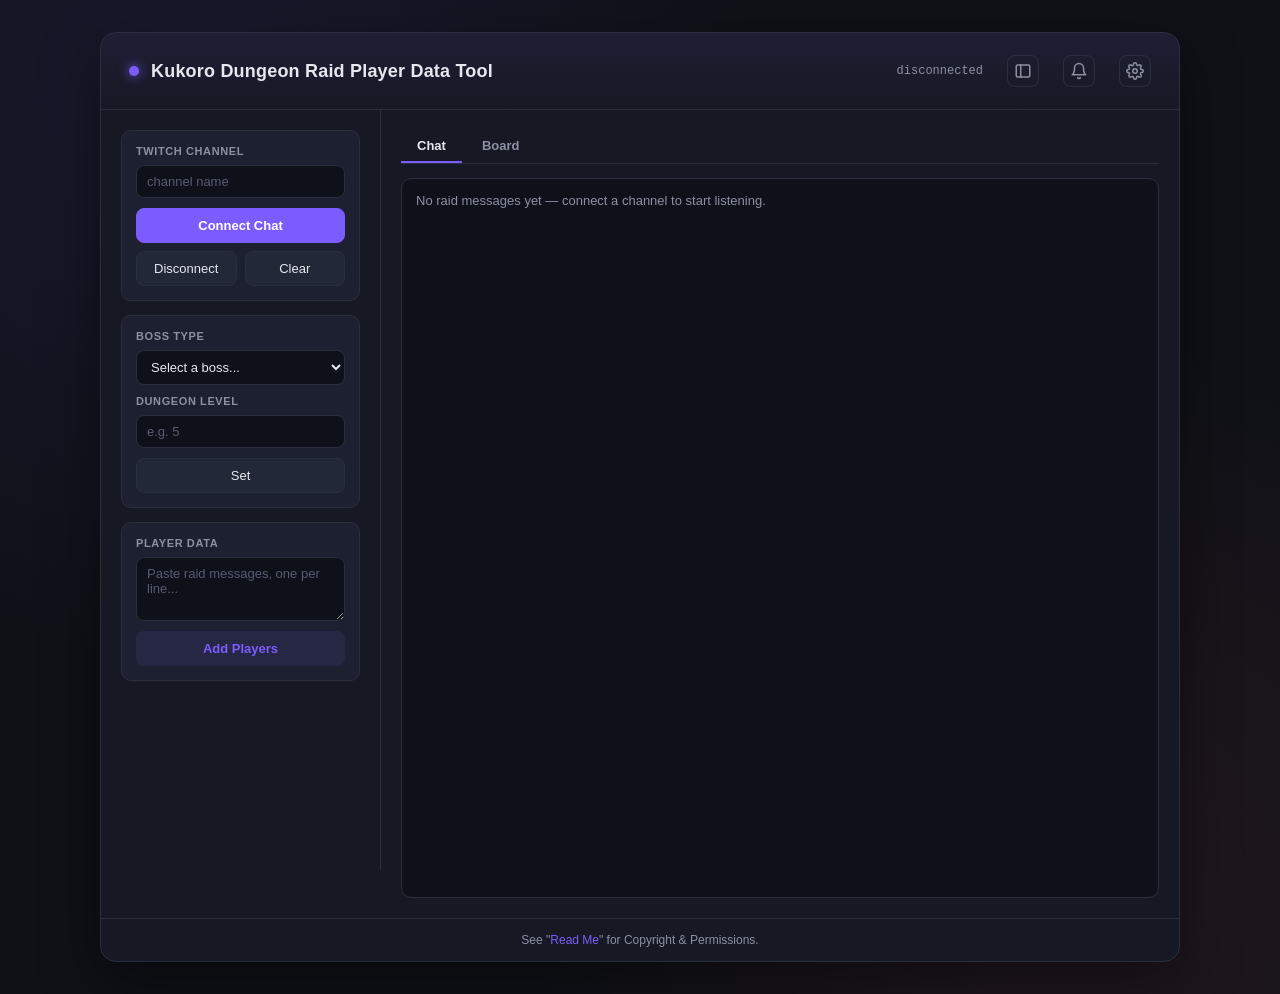
==== kukoro-tool/index.html @ 35f88f43 "Added landing page, and rerouted the tool" ====
<!DOCTYPE html>
<html lang="en">
<head>
<meta charset="UTF-8">
<title>Kukoro Dungeon Raid Player Data Tool</title>

<link rel="stylesheet" href="style.css">
</head>

<body>

<div class="app">

  <div class="title-bar">
    <div class="mark"></div>
    <h1 data-i18n="app_title">Kukoro Dungeon Raid Player Data Tool</h1>
    <div class="sub" id="statusText">disconnected</div>
    <button class="icon-btn" onclick="toggleSidebar()" title="Toggle sidebar" aria-label="Toggle sidebar" data-i18n-title="toggle_sidebar_title" data-i18n-aria="toggle_sidebar_title">
      <svg viewBox="0 0 24 24" width="18" height="18" fill="none" stroke="currentColor" stroke-width="2" stroke-linecap="round" stroke-linejoin="round">
        <rect x="3" y="4" width="18" height="16" rx="2"></rect>
        <line x1="9" y1="4" x2="9" y2="20"></line>
      </svg>
    </button>
    <div class="bell-wrap">
      <button class="icon-btn" id="translationBellBtn" onclick="toggleNotifPanel()" title="Notifications" aria-label="Notifications" data-i18n-title="notifications_title" data-i18n-aria="notifications_title">
        <span class="notif-badge" id="bellNotifBadge"></span>
        <svg viewBox="0 0 24 24" width="18" height="18" fill="none" stroke="currentColor" stroke-width="2" stroke-linecap="round" stroke-linejoin="round">
          <path d="M18 8a6 6 0 0 0-12 0c0 7-3 9-3 9h18s-3-2-3-9"></path>
          <path d="M13.73 21a2 2 0 0 1-3.46 0"></path>
        </svg>
      </button>

      <div class="notif-panel" id="notifPanel">
        <div class="notif-panel-header">
          <span data-i18n="notifications_panel_title">Notifications</span>
          <button class="notif-clear-btn" id="notifClearBtn" onclick="clearAllNotifications()" data-i18n="notifications_clear_btn">Clear all</button>
        </div>
        <div class="notif-list" id="notifList"></div>
      </div>
    </div>
    <button class="icon-btn" onclick="openSettings()" title="Settings" aria-label="Settings" data-i18n-title="settings_title" data-i18n-aria="settings_title">
      <svg viewBox="0 0 24 24" width="18" height="18" fill="none" stroke="currentColor" stroke-width="2" stroke-linecap="round" stroke-linejoin="round">
        <circle cx="12" cy="12" r="3"></circle>
        <path d="M19.4 15a1.65 1.65 0 0 0 .33 1.82l.06.06a2 2 0 1 1-2.83 2.83l-.06-.06a1.65 1.65 0 0 0-1.82-.33 1.65 1.65 0 0 0-1 1.51V21a2 2 0 0 1-4 0v-.09A1.65 1.65 0 0 0 9 19.4a1.65 1.65 0 0 0-1.82.33l-.06.06a2 2 0 1 1-2.83-2.83l.06-.06a1.65 1.65 0 0 0 .33-1.82 1.65 1.65 0 0 0-1.51-1H3a2 2 0 0 1 0-4h.09A1.65 1.65 0 0 0 4.6 9a1.65 1.65 0 0 0-.33-1.82l-.06-.06a2 2 0 1 1 2.83-2.83l.06.06a1.65 1.65 0 0 0 1.82.33H9a1.65 1.65 0 0 0 1-1.51V3a2 2 0 0 1 4 0v.09a1.65 1.65 0 0 0 1 1.51 1.65 1.65 0 0 0 1.82-.33l.06-.06a2 2 0 1 1 2.83 2.83l-.06.06a1.65 1.65 0 0 0-.33 1.82V9a1.65 1.65 0 0 0 1.51 1H21a2 2 0 0 1 0 4h-.09a1.65 1.65 0 0 0-1.51 1z"></path>
      </svg>
    </button>
  </div>

  <div class="main-area">

    <!-- SIDEBAR -->
    <div class="sidebar">

      <div class="section">
        <div class="field-label" data-i18n="twitch_channel_label">Twitch Channel</div>
        <input id="channelInput" type="text" placeholder="channel name" data-i18n-placeholder="channel_placeholder">
        <button class="primary" onclick="connect()" data-i18n="connect_chat_btn">Connect Chat</button>
        <div class="button-row">
          <button class="danger" onclick="disconnect()" data-i18n="disconnect_btn">Disconnect</button>
          <button class="danger" onclick="resetTool()" data-i18n="clear_btn">Clear</button>
        </div>
      </div>

      <div class="section">
        <div class="field-label" data-i18n="boss_type_label">Boss Type</div>
        <select id="bossTypeSelect" onchange="onBossTypeSelectChange()">
          <option value="" data-i18n="select_boss_option">Select a boss...</option>
          <option value="Bat">Bat</option>
          <option value="Cyclops">Cyclops</option>
          <option value="Dragon">Dragon</option>
          <option value="Gargoyle">Gargoyle</option>
          <option value="Goblin">Goblin</option>
          <option value="Gorgon">Gorgon</option>
          <option value="Imp">Imp</option>
          <option value="Lizard">Lizard</option>
          <option value="Minotaur">Minotaur</option>
          <option value="Orc">Orc</option>
          <option value="Shadow">Shadow</option>
          <option value="Skeleton">Skeleton</option>
          <option value="Slime">Slime</option>
          <option value="Spider">Spider</option>
          <option value="Troll">Troll</option>
          <option value="WereWolf">WereWolf</option>
          <option value="Wolf">Wolf</option>
          <option value="Zombie">Zombie</option>
          <option value="__custom__" data-i18n="boss_custom_option">Other (type your own)...</option>
        </select>
        <input id="bossTypeCustomInput" type="text" placeholder="Enter custom boss type" style="display:none;" data-i18n-placeholder="boss_custom_placeholder">

        <div class="field-label" style="margin-top:10px;" data-i18n="dungeon_level_label">Dungeon Level</div>
        <input id="dungeonLevelInput" type="number" min="1" step="1" placeholder="e.g. 5" data-i18n-placeholder="dungeon_level_placeholder">

        <button onclick="setBossType()" data-i18n="set_btn">Set</button>
      </div>

      <div class="section">
        <div class="field-label" data-i18n="player_data_label">Player Data</div>
        <textarea id="playerDataInput" placeholder="Paste raid messages, one per line..." data-i18n-placeholder="player_data_placeholder"></textarea>
        <button class="ghost" style="background:rgba(124,92,255,0.1)" onclick="addPlayersFromTextarea()" data-i18n="add_players_btn">Add Players</button>

      </div>

    </div>

    <!-- MAIN CONTENT -->
    <div class="content">
      <div class="tabs">
        <button class="tab-btn active" id="tabBtnChat" onclick="switchTab('chat')" data-i18n="tab_chat">Chat</button>
        <button class="tab-btn" id="tabBtnBoard" onclick="switchTab('board')" data-i18n="tab_board">Board</button>
      </div>

      <div id="chatPanel" class="panel active">
        <div id="chat" class="chat"></div>
      </div>

      <div id="boardPanel" class="panel">
        <div id="bossTypeDisplay" class="boss-type-display" style="display:none;">
          <span id="bossTypeGroup" style="display:inline-flex; align-items:center; gap:8px;">
            <span class="field-label" style="margin:0;" data-i18n="boss_label">Boss</span>
            <span id="bossTypeValue"></span>
          </span>
          <span id="dungeonLevelDisplay" style="display:none; align-items:center; gap:8px;">
            <span class="field-label" style="margin:0 0 0 10px;" data-i18n="dungeon_level_label">Dungeon Level</span>
            <span id="dungeonLevelValue"></span>
          </span>
        </div>
        <div class="board-header">
          <div class="sort-header" id="sortHeader-name" onclick="toggleSort('name')"><span data-i18n="header_players">Players</span> <span id="playerCount"></span><span class="sort-arrow"></span></div>
          <div class="sort-header" id="sortHeader-level" onclick="toggleSort('level')"><span data-i18n="header_level">Level</span><span class="sort-arrow"></span></div>
          <div data-i18n="header_stats">Stats</div>
          <div class="sort-header" id="sortHeader-role" onclick="toggleSort('role')"><span data-i18n="header_role">Role</span><span class="sort-arrow"></span></div>
          <div class="sort-header" id="sortHeader-focus" onclick="toggleSort('focus')"><span data-i18n="header_focus">Focus</span><span class="sort-arrow"></span></div>
          <div data-i18n="header_skills">Skills</div>
        </div>
        <div id="board" class="board"></div>
      </div>
    </div>

  </div>

  <div class="footer" data-i18n-html="footer_html">
    See "<a href="#" onclick="readMe(); return false;">Read Me</a>" for Copyright &amp; Permissions.
  </div>

</div>

<!-- SETTINGS MODAL -->
<div class="modal-overlay" id="settingsOverlay" onclick="if(event.target===this) closeSettings()">
  <div class="modal">
    <div class="modal-header">
      <h2 data-i18n="settings_title">Settings</h2>
      <button class="icon-btn" onclick="closeSettings()" aria-label="Close settings" data-i18n-aria="close_settings_aria">
        <svg viewBox="0 0 24 24" width="16" height="16" fill="none" stroke="currentColor" stroke-width="2" stroke-linecap="round" stroke-linejoin="round">
          <line x1="18" y1="6" x2="6" y2="18"></line>
          <line x1="6" y1="6" x2="18" y2="18"></line>
        </svg>
      </button>
    </div>

    <div class="section">
      <div class="field-label" data-i18n="theme_label">Theme</div>
      <button id="themeToggleBtn" onclick="toggleDarkMode()">Toggle Theme</button>
    </div>

    <div class="section">
      <div class="field-label" data-i18n="board_text_log_label">Board Text (for translation)</div>
      <button id="exportBoardTextBtn" onclick="exportBoardTextLog()">
        <span data-i18n="export_board_text_btn">Export Board Text</span><span class="export-badge" id="exportBadge" style="display:none;"></span>
      </button>
    </div>

    <div class="section">
      <div class="field-label" data-i18n="language_label">Language</div>
      <select id="languageSelect" onchange="changeLanguage(this.value)">
        <option value="en">English</option>
        <option value="es">Español</option>
        <option value="fr">Français</option>
        <option value="de">Deutsch</option>
        <option value="ja">日本語</option>
      </select>
    </div>
  </div>
</div>

<!-- READ ME MODAL -->
<div class="modal-overlay" id="readmeOverlay" onclick="if(event.target===this) closeReadme()">
  <div class="modal">
    <div class="modal-header">
      <h2 data-i18n="readme_title">Read Me</h2>
      <button class="icon-btn" onclick="closeReadme()" aria-label="Close Read Me" data-i18n-aria="close_readme_aria">
        <svg viewBox="0 0 24 24" width="16" height="16" fill="none" stroke="currentColor" stroke-width="2" stroke-linecap="round" stroke-linejoin="round">
          <line x1="18" y1="6" x2="6" y2="18"></line>
          <line x1="6" y1="6" x2="18" y2="18"></line>
        </svg>
      </button>
    </div>

    <div class="section readme-body">
      <h3>Copyright &amp; Permissions</h3>
      <p>Copyright &copy; 2026 the Kukoro Dungeon Raid Player Data Tool contributors.</p>
      <p>Permission is hereby granted, free of charge, to any person obtaining a copy of this software and associated documentation files (the "Software"), to deal in the Software without restriction, including without limitation the rights to use, copy, modify, merge, publish, distribute, sublicense, and/or sell copies of the Software, and to permit persons to whom the Software is furnished to do so, subject to the following conditions:</p>
      <p>The above copyright notice and this permission notice shall be included in all copies or substantial portions of the Software.</p>
      <p>THE SOFTWARE IS PROVIDED "AS IS", WITHOUT WARRANTY OF ANY KIND, EXPRESS OR IMPLIED, INCLUDING BUT NOT LIMITED TO THE WARRANTIES OF MERCHANTABILITY, FITNESS FOR A PARTICULAR PURPOSE AND NONINFRINGEMENT. IN NO EVENT SHALL THE AUTHORS OR COPYRIGHT HOLDERS BE LIABLE FOR ANY CLAIM, DAMAGES OR OTHER LIABILITY, WHETHER IN AN ACTION OF CONTRACT, TORT OR OTHERWISE, ARISING FROM, OUT OF OR IN CONNECTION WITH THE SOFTWARE OR THE USE OR OTHER DEALINGS IN THE SOFTWARE.</p>

      <h3>Not affiliated</h3>
      <p>This is an unofficial, fan-made companion tool for organizing "Kukoro Dungeon Raid" community events on Twitch. It is not affiliated with, endorsed by, or sponsored by the creators of Kukoro Dungeon Raid, Twitch Interactive, Inc., or any related parties. All game names, trademarks, and in-game terminology referenced (boss names, skill text, etc.) belong to their respective owners and are used here only for identification and interoperability purposes.</p>

      <h3>Third-party data</h3>
      <p>Player-submitted chat messages parsed by this tool remain the property of the players who wrote them. This tool does not claim ownership over any in-game text, player names, or chat content it displays or processes.</p>

      <p class="readme-footnote">For setup instructions, feature details, and information on customizing keyword matching or translations, see <code>README.md</code> in the project folder.</p>
    </div>
  </div>
</div>

<script src="patterns.js"></script>
<script src="board_translations.js"></script>
<script src="script.js"></script>

</body>
</html>
---- kukoro-tool/style.css ----
:root {
    --bg: #0f1117;
    --panel: #161923;
    --panel-2: #1c2030;
    --border: #2a2f3f;
    --text: #e6e8f0;
    --text-dim: #8b90a3;
    --accent: #7c5cff;
    --accent-2: #ff6b6b;
    --success: #35d68f;
    --input-bg: #0e1119;
    --placeholder: #565c72;
    --button-bg: #232838;
    --button-bg-hover: #2a3044;
    --button-border-hover: #3a4159;
    --shadow: rgba(0,0,0,0.45);
    --shadow-modal: rgba(0,0,0,0.5);
    --overlay: rgba(0,0,0,0.6);
    --surface-hover: rgba(255,255,255,0.03);
    --row-hover: rgba(255,255,255,0.06);
    --bg-glow-1: rgba(124,92,255,0.10);
    --bg-glow-2: rgba(255,107,107,0.08);
    --title-glow: rgba(124,92,255,0.08);
    --warn: #e0c341;
  }

  /* Light theme overrides. Toggled via the Settings > Theme button, which
     sets data-theme="light" on <html> and persists the choice to
     localStorage so it's restored on the next visit. Built as its own
     palette rather than an inverted dark theme: a soft lavender-tinted
     canvas, a bright white app shell that lifts off it with a colored
     shadow, and cards/inputs a shade apart from each other for depth. */
  :root[data-theme="light"] {
    --bg: #e9ebf5;
    --panel: #ffffff;
    --panel-2: #f2f3fa;
    --border: #dee1ee;
    --text: #1f2130;
    --text-dim: #6b7086;
    --accent: #6d42f5;
    --accent-2: #e2505b;
    --success: #16966d;
    --input-bg: #fbfbfe;
    --placeholder: #9aa0b8;
    --button-bg: #f0f1f8;
    --button-bg-hover: #e6e8f4;
    --button-border-hover: #c9cce3;
    --shadow: rgba(83,66,159,0.16);
    --shadow-modal: rgba(58,46,110,0.22);
    --overlay: rgba(30,26,50,0.4);
    --surface-hover: rgba(70,55,150,0.04);
    --row-hover: rgba(70,55,150,0.06);
    --bg-glow-1: rgba(124,92,255,0.10);
    --bg-glow-2: rgba(255,107,107,0.08);
    --title-glow: rgba(124,92,255,0.10);
    --warn: #b8860a;
  }

  * { box-sizing: border-box; }

  body {
    margin: 0;
    background: var(--bg);
    background-image:
      radial-gradient(circle at 15% 10%, var(--bg-glow-1), transparent 40%),
      radial-gradient(circle at 85% 90%, var(--bg-glow-2), transparent 40%);
    font-family: 'Inter', -apple-system, BlinkMacSystemFont, 'Segoe UI', sans-serif;
    color: var(--text);
    display: flex;
    justify-content: center;
    padding: 32px 16px;
    min-height: 100vh;
  }

  .app {
    width: 100%;
    max-width: 1080px;
    background: var(--panel);
    border: 1px solid var(--border);
    border-radius: 16px;
    overflow: hidden;
    box-shadow: 0 20px 60px var(--shadow);
    display: flex;
    flex-direction: column;
  }

  .title-bar {
    padding: 22px 28px;
    border-bottom: 1px solid var(--border);
    display: flex;
    align-items: center;
    gap: 12px;
    background: linear-gradient(180deg, var(--title-glow), transparent);
  }

  .title-bar .mark {
    width: 10px;
    height: 10px;
    border-radius: 50%;
    background: var(--accent);
    box-shadow: 0 0 12px var(--accent);
  }

  .title-bar h1 {
    margin: 0;
    font-size: 18px;
    font-weight: 600;
    letter-spacing: 0.2px;
  }

  .title-bar .sub {
    margin-left: auto;
    font-size: 12px;
    color: var(--text-dim);
    font-family: 'SFMono-Regular', Consolas, monospace;
  }

  .main-area {
    display: flex;
  }

  .sidebar {
    width: 280px;
    padding: 20px;
    border-right: 1px solid var(--border);
    overflow-y: auto;
    max-height: 760px;
    background: var(--panel);
    flex-shrink: 0;
    transition: width 0.2s ease, padding 0.2s ease, border-color 0.2s ease;
    overflow-x: hidden;
  }

  .sidebar.collapsed {
    width: 0;
    padding-left: 0;
    padding-right: 0;
    border-right-color: transparent;
  }

  .sidebar.collapsed > * {
    display: none;
  }

  .section {
    background: var(--panel-2);
    border: 1px solid var(--border);
    border-radius: 10px;
    padding: 14px;
    margin-bottom: 14px;
  }

  .field-label {
    font-size: 11px;
    font-weight: 600;
    text-transform: uppercase;
    letter-spacing: 0.6px;
    color: var(--text-dim);
    margin-bottom: 8px;
  }

  .field-label .value {
    color: var(--text);
    font-weight: 700;
    text-transform: none;
    letter-spacing: 0;
    margin-left: 6px;
  }

  textarea, input {
    display: block;
    width: 100%;
    background: var(--input-bg);
    color: var(--text);
    border: 1px solid var(--border);
    border-radius: 8px;
    padding: 8px 10px;
    font-family: inherit;
    font-size: 13px;
    resize: vertical;
    margin-bottom: 10px;
  }

  textarea { height: 64px; }

  textarea::placeholder, input::placeholder { color: var(--placeholder); }

  textarea:focus, input:focus, button:focus-visible {
    outline: none;
    border-color: var(--accent);
    box-shadow: 0 0 0 3px rgba(124,92,255,0.25);
  }

  button {
    display: block;
    width: 100%;
    padding: 9px 0;
    background: var(--button-bg);
    color: var(--text);
    border: 1px solid var(--border);
    border-radius: 8px;
    font-family: inherit;
    font-size: 13px;
    font-weight: 500;
    cursor: pointer;
    transition: background 0.15s ease, transform 0.05s ease, border-color 0.15s ease;
    margin-bottom: 8px;
  }

  button:last-child { margin-bottom: 0; }

  button:hover {
    background: var(--button-bg-hover);
    border-color: var(--button-border-hover);
  }

  button:active {
    transform: translateY(1px);
  }

  button.primary {
    background: var(--accent);
    border-color: var(--accent);
    color: #fff;
    font-weight: 600;
  }

  button.primary:hover {
    background: #6c4cf0;
  }

  button.ghost {
    background: transparent;
    border-color: transparent;
    color: var(--accent);
    font-weight: 600;
  }

  button.ghost:hover {
    background: rgba(124,92,255,0.1);
  }

  button.danger:hover {
    border-color: var(--accent-2);
    color: var(--accent-2);
  }

  .button-row {
    display: flex;
    gap: 8px;
  }

  .button-row button {
    margin-bottom: 0;
  }

  .icon-btn {
    position: relative;
    display: flex;
    align-items: center;
    justify-content: center;
    width: 32px;
    height: 32px;
    padding: 0;
    margin: 0 0 0 12px;
    background: transparent;
    border: 1px solid var(--border);
    border-radius: 8px;
    color: var(--text-dim);
    cursor: pointer;
    transition: color 0.15s ease, border-color 0.15s ease, background 0.15s ease;
  }

  .icon-btn:hover {
    color: var(--text);
    border-color: var(--accent);
    background: rgba(124,92,255,0.1);
  }

  /* Small red counter shown on the Settings gear once new, un-exported
     board text (roles/focuses/skills) has been logged, and again next to
     the export button itself — both hidden until there's something new. */
  .notif-badge {
    display: none;
    position: absolute;
    top: -6px;
    right: -6px;
    min-width: 16px;
    height: 16px;
    padding: 0 4px;
    border-radius: 8px;
    background: var(--accent-2);
    color: #fff;
    font-size: 10px;
    font-weight: 700;
    line-height: 16px;
    text-align: center;
    pointer-events: none;
  }

  .notif-badge.visible {
    display: block;
  }

  /* The bell's icon (and border) picks up the same red as its badge while
     something new is waiting, so it reads as "lit up" even before you spot
     the number — same idea as an unread-mail icon. */
  #translationBellBtn.has-notifications {
    color: var(--accent-2);
    border-color: var(--accent-2);
  }

  .export-badge {
    display: inline-block;
    margin-left: 6px;
    padding: 1px 6px;
    border-radius: 10px;
    background: var(--accent-2);
    color: #fff;
    font-size: 11px;
    font-weight: 700;
  }

  /* Bell button + its notification dropdown. The wrapper is the positioning
     context so the panel hangs directly under the bell instead of being
     centered on screen like the Settings modal. */
  .bell-wrap {
    position: relative;
  }

  .notif-panel {
    display: none;
    position: absolute;
    top: calc(100% + 8px);
    right: 0;
    width: 320px;
    max-height: 380px;
    background: var(--panel);
    border: 1px solid var(--border);
    border-radius: 12px;
    box-shadow: 0 20px 60px var(--shadow-modal);
    z-index: 100;
    flex-direction: column;
    overflow: hidden;
  }

  .notif-panel.open {
    display: flex;
  }

  .notif-panel-header {
    display: flex;
    align-items: center;
    justify-content: space-between;
    padding: 12px 14px;
    border-bottom: 1px solid var(--border);
    font-size: 13px;
    font-weight: 600;
    flex-shrink: 0;
  }

  .notif-clear-btn {
    display: inline-block;
    width: auto;
    background: none;
    border: none;
    padding: 0;
    margin: 0;
    color: var(--text-dim);
    font-size: 11px;
    font-weight: 600;
    cursor: pointer;
    transition: color 0.15s ease;
  }

  .notif-clear-btn:hover {
    background: none;
    border-color: transparent;
    color: var(--accent-2);
  }

  .notif-list {
    overflow-y: auto;
  }

  /* Newest notification is always prepended, so top-of-list == most recent
     with no separate grouping/sorting logic needed at render time. */
  .notif-item {
    display: flex;
    flex-direction: column;
    gap: 3px;
    padding: 10px 14px;
    border-bottom: 1px solid var(--border);
  }

  .notif-item:last-child {
    border-bottom: none;
  }

  .notif-item-text {
    font-size: 13px;
    color: var(--text);
    line-height: 1.4;
  }

  .notif-item-time {
    font-size: 11px;
    color: var(--text-dim);
  }

  .notif-empty {
    padding: 24px 14px;
    text-align: center;
    font-size: 12px;
    color: var(--text-dim);
  }

  .modal-overlay {
    display: none;
    position: fixed;
    inset: 0;
    background: var(--overlay);
    align-items: center;
    justify-content: center;
    z-index: 100;
  }

  .modal-overlay.open {
    display: flex;
  }

  .modal {
    width: 320px;
    background: var(--panel);
    border: 1px solid var(--border);
    border-radius: 12px;
    padding: 20px;
    box-shadow: 0 20px 60px var(--shadow-modal);
  }

  .modal-header {
    display: flex;
    align-items: center;
    justify-content: space-between;
    margin-bottom: 16px;
  }

  .modal-header h2 {
    margin: 0;
    font-size: 15px;
    font-weight: 600;
  }

  .modal .section {
    margin-bottom: 12px;
  }

  .modal .section:last-child {
    margin-bottom: 0;
  }

  /* Read Me modal is longer-form than the other modals, so it gets its own
     width and a scrollable body instead of the default fixed-height panel. */
  #readmeOverlay .modal {
    width: 520px;
    max-width: 90vw;
    max-height: 80vh;
    display: flex;
    flex-direction: column;
  }

  .readme-body {
    overflow-y: auto;
    font-size: 13px;
    line-height: 1.6;
    color: var(--text-dim);
  }

  .readme-body h3 {
    margin: 16px 0 6px;
    font-size: 13px;
    font-weight: 600;
    color: var(--text);
  }

  .readme-body h3:first-child {
    margin-top: 0;
  }

  .readme-body p {
    margin: 0 0 10px;
  }

  .readme-body code {
    background: rgba(124,92,255,0.12);
    padding: 1px 5px;
    border-radius: 4px;
    font-size: 12px;
  }

  .readme-footnote {
    padding-top: 6px;
    border-top: 1px solid var(--border);
    font-style: italic;
  }

  select {
    display: block;
    width: 100%;
    background: var(--input-bg);
    color: var(--text);
    border: 1px solid var(--border);
    border-radius: 8px;
    padding: 8px 10px;
    font-family: inherit;
    font-size: 13px;
  }

  select:focus {
    outline: none;
    border-color: var(--accent);
    box-shadow: 0 0 0 3px rgba(124,92,255,0.25);
  }

  .content {
    flex: 1;
    padding: 20px;
    display: flex;
    flex-direction: column;
  }

  .tabs {
    display: flex;
    gap: 4px;
    margin-bottom: 14px;
    border-bottom: 1px solid var(--border);
  }

  .tab-btn {
    display: inline-block;
    width: auto;
    margin: 0;
    padding: 8px 16px;
    background: transparent;
    border: none;
    border-bottom: 2px solid transparent;
    border-radius: 0;
    color: var(--text-dim);
    font-weight: 600;
  }

  .tab-btn:hover {
    background: rgba(124,92,255,0.08);
    color: var(--text);
  }

  .tab-btn.active {
    color: var(--text);
    border-bottom-color: var(--accent);
  }

  .panel {
    display: none;
    flex: 1;
  }

  .panel.active {
    display: block;
  }

  .chat-name {
    color: var(--accent-2);
    font-weight: 700;
    margin-right: 4px;
  }

  .board {
    height: 720px;
    overflow-y: auto;
    border: 1px solid var(--border);
    border-radius: 10px;
    padding: 14px;
    background: var(--input-bg);
    display: flex;
    flex-direction: column;
    gap: 8px;
  }

  .board:empty::before {
    content: "No players yet — they'll appear here once detected in chat or added manually.";
    color: var(--text-dim);
    font-size: 13px;
  }

  .boss-type-display {
    display: flex;
    align-items: center;
    gap: 8px;
    padding: 8px 14px;
    margin-bottom: 12px;
    background: rgba(124,92,255,0.1);
    border: 1px solid var(--border);
    border-radius: 8px;
    font-size: 14px;
    font-weight: 700;
    color: var(--accent);
    width: fit-content;
  }

  .board-header, .player-row {
    display: grid;
    grid-template-columns: 118px 42px 122px 80px 70px 1.6fr;
    gap: 10px;
    align-items: center;
  }

  .board-header {
    padding: 0 14px 8px 14px;
    border-bottom: 1px solid var(--border);
    font-size: 11px;
    font-weight: 600;
    text-transform: uppercase;
    letter-spacing: 0.6px;
    color: var(--text-dim);
  }

  .sort-header {
    cursor: pointer;
    user-select: none;
    display: flex;
    align-items: center;
    gap: 4px;
    transition: color 0.15s ease;
  }

  .sort-header:hover {
    color: var(--text);
  }

  .sort-header.active {
    color: var(--accent);
  }

  .sort-arrow {
    font-size: 9px;
    line-height: 1;
    width: 8px;
    display: inline-block;
  }

  .player-row {
    position: relative;
    background: var(--panel-2);
    border: 1px solid var(--border);
    border-radius: 8px;
    padding: 10px 66px 10px 14px;
  }

  .player-row.player-row-out {
    background: rgba(255,107,107,0.12);
    border-color: rgba(255,107,107,0.35);
  }

  .row-action-btn {
    position: absolute;
    top: 50%;
    transform: translateY(-50%);
    width: 24px;
    height: 24px;
    padding: 0;
    margin: 0;
    display: flex;
    align-items: center;
    justify-content: center;
    background: var(--surface-hover);
    border: 1px solid var(--border);
    border-radius: 6px;
    color: var(--text-dim);
    cursor: pointer;
    transition: color 0.15s ease, border-color 0.15s ease, background 0.15s ease;
  }

  .edit-row-btn {
    right: 38px;
  }

  .edit-row-btn:hover {
    color: var(--accent);
    border-color: var(--accent);
    background: rgba(124,92,255,0.1);
  }

  .remove-row-btn {
    right: 8px;
  }

  .remove-row-btn:hover {
    color: var(--accent-2);
    border-color: var(--accent-2);
    background: rgba(255,107,107,0.1);
  }

  .player-row.add-row {
    padding-right: 14px;
  }

  .player-row .player-name {
    font-weight: 700;
    font-size: 13px;
    display: inline-block;
    padding: 3px 5px;
    border-radius: 5px;
    cursor: pointer;
    min-width: 0;
    max-width: 100%;
    overflow: hidden;
    text-overflow: ellipsis;
    white-space: nowrap;
    vertical-align: middle;
  }

  .player-row .player-name.name-green {
    color: var(--success);
  }

  .player-row .player-name.name-red {
    color: var(--accent-2);
  }

  .player-row .player-level {
    font-size: 13px;
    font-weight: 600;
    color: var(--text);
  }

  .player-row .player-level.level-low {
    color: var(--success);
  }

  .player-row .player-level.level-mid {
    color: var(--warn);
  }

  .player-row .player-level.level-high {
    color: var(--accent-2);
  }

  .player-row .player-stats {
    font-size: 12px;
    color: var(--text-dim);
  }

  .player-row .player-role {
    font-size: 13px;
  }

  .player-row .player-focus {
    font-size: 12px;
    color: var(--text-dim);
    text-transform: capitalize;
  }

  .player-row .player-focus.has-focus {
    color: var(--success);
  }

  .player-row .player-focus.mixed-focus {
    color: var(--warn);
  }

  .player-row .player-skills {
    font-size: 12px;
    color: var(--text);
    line-height: 1.5;
  }

  .player-row .player-skills .skill-num {
    color: var(--accent);
    font-weight: 600;
    margin-right: 4px;
  }

  .player-row .player-skills .skill-item {
    padding: 3px 5px;
    border-radius: 5px;
    cursor: pointer;
    transition: background 0.15s ease;
  }

  .player-row .player-skills .skill-item + .skill-item {
    margin-top: 3px;
  }

  .player-row .player-skills .skill-item:hover {
    background: var(--row-hover);
  }

  .player-row .player-skills .skill-item.skill-red {
    color: var(--accent-2);
    background: rgba(255,107,107,0.12);
  }

  .player-row .player-skills .skill-item.skill-red:hover {
    background: rgba(255,107,107,0.2);
  }

  .player-row .player-skills .skill-item.skill-green {
    color: var(--success);
    background: rgba(53,214,143,0.12);
  }

  .player-row .player-skills .skill-item.skill-green:hover {
    background: rgba(53,214,143,0.2);
  }

  .player-row .player-skills .skill-item.skill-yellow {
    color: #e0c341;
    background: rgba(224,195,65,0.14);
  }

  .player-row .player-skills .skill-item.skill-yellow:hover {
    background: rgba(224,195,65,0.22);
  }

  .add-row-trigger {
    display: flex;
    align-items: center;
    justify-content: center;
    gap: 6px;
    padding: 10px 14px;
    border: 1px dashed var(--border);
    border-radius: 8px;
    color: var(--text-dim);
    font-size: 13px;
    font-weight: 500;
    cursor: pointer;
    transition: color 0.15s ease, border-color 0.15s ease, background 0.15s ease;
  }

  .add-row-trigger:hover {
    color: var(--accent);
    border-color: var(--accent);
    background: rgba(124,92,255,0.08);
  }

  .add-row-trigger .plus-icon {
    font-size: 16px;
    font-weight: 700;
    line-height: 1;
  }

  .player-row.add-row {
    border-color: var(--accent);
    align-items: start;
  }

  .add-row .add-input {
    background: var(--input-bg);
    color: var(--text);
    border: 1px solid var(--border);
    border-radius: 6px;
    padding: 6px 8px;
    font-family: inherit;
    font-size: 12px;
    width: 100%;
    margin: 0;
  }

  .add-row .add-input:focus {
    outline: none;
    border-color: var(--accent);
    box-shadow: 0 0 0 2px rgba(124,92,255,0.25);
  }

  .add-skills-cell {
    display: flex;
    flex-direction: column;
    gap: 6px;
  }

  .add-skills-cell textarea {
    background: var(--input-bg);
    color: var(--text);
    border: 1px solid var(--border);
    border-radius: 6px;
    padding: 6px 8px;
    font-family: inherit;
    font-size: 12px;
    width: 100%;
    height: 48px;
    margin: 0;
    resize: vertical;
  }

  .add-skills-cell textarea:focus {
    outline: none;
    border-color: var(--accent);
    box-shadow: 0 0 0 2px rgba(124,92,255,0.25);
  }

  .add-row-actions {
    display: flex;
    gap: 6px;
  }

  .add-row-actions button {
    margin: 0;
    padding: 5px 0;
    font-size: 12px;
  }

  .add-row-actions button.danger:hover {
    border-color: var(--accent-2);
    color: var(--accent-2);
  }

  .chat {
    height: 720px;
    overflow-y: auto;
    border: 1px solid var(--border);
    border-radius: 10px;
    padding: 14px;
    font-size: 13px;
    background: var(--input-bg);
  }

  .chat:empty::before {
    content: "No raid messages yet — connect a channel to start listening.";
    color: var(--text-dim);
    font-size: 13px;
  }

  .msg {
    display: flex;
    gap: 8px;
    align-items: baseline;
    padding: 8px 10px;
    border-radius: 8px;
    margin-bottom: 6px;
    background: var(--panel-2);
    border: 1px solid var(--border);
  }

  /* Zeatrise bot messages get a yellow highlight so they stand out from
     regular [KUKORO] raid messages in the chat log. */
  .msg.zeatrise {
    background: rgba(255, 214, 0, 0.08);
    border-color: rgba(255, 214, 0, 0.45);
  }

  .msg.zeatrise .chat-name {
    color: var(--warn);
  }

  .tag {
    color: var(--success);
    font-weight: 700;
    font-size: 11px;
    letter-spacing: 0.3px;
    font-family: 'SFMono-Regular', Consolas, monospace;
  }

  .name {
    color: var(--accent);
    font-weight: 600;
  }

  .msg .text {
    color: var(--text);
  }

  .footer {
    text-align: center;
    padding: 14px;
    font-size: 12px;
    color: var(--text-dim);
    border-top: 1px solid var(--border);
  }

  .footer a {
    color: var(--accent);
    text-decoration: none;
  }

  .footer a:hover {
    text-decoration: underline;
  }

  .sidebar::-webkit-scrollbar, .chat::-webkit-scrollbar { width: 8px; }
  .sidebar::-webkit-scrollbar-thumb, .chat::-webkit-scrollbar-thumb {
    background: var(--border);
    border-radius: 4px;
  }
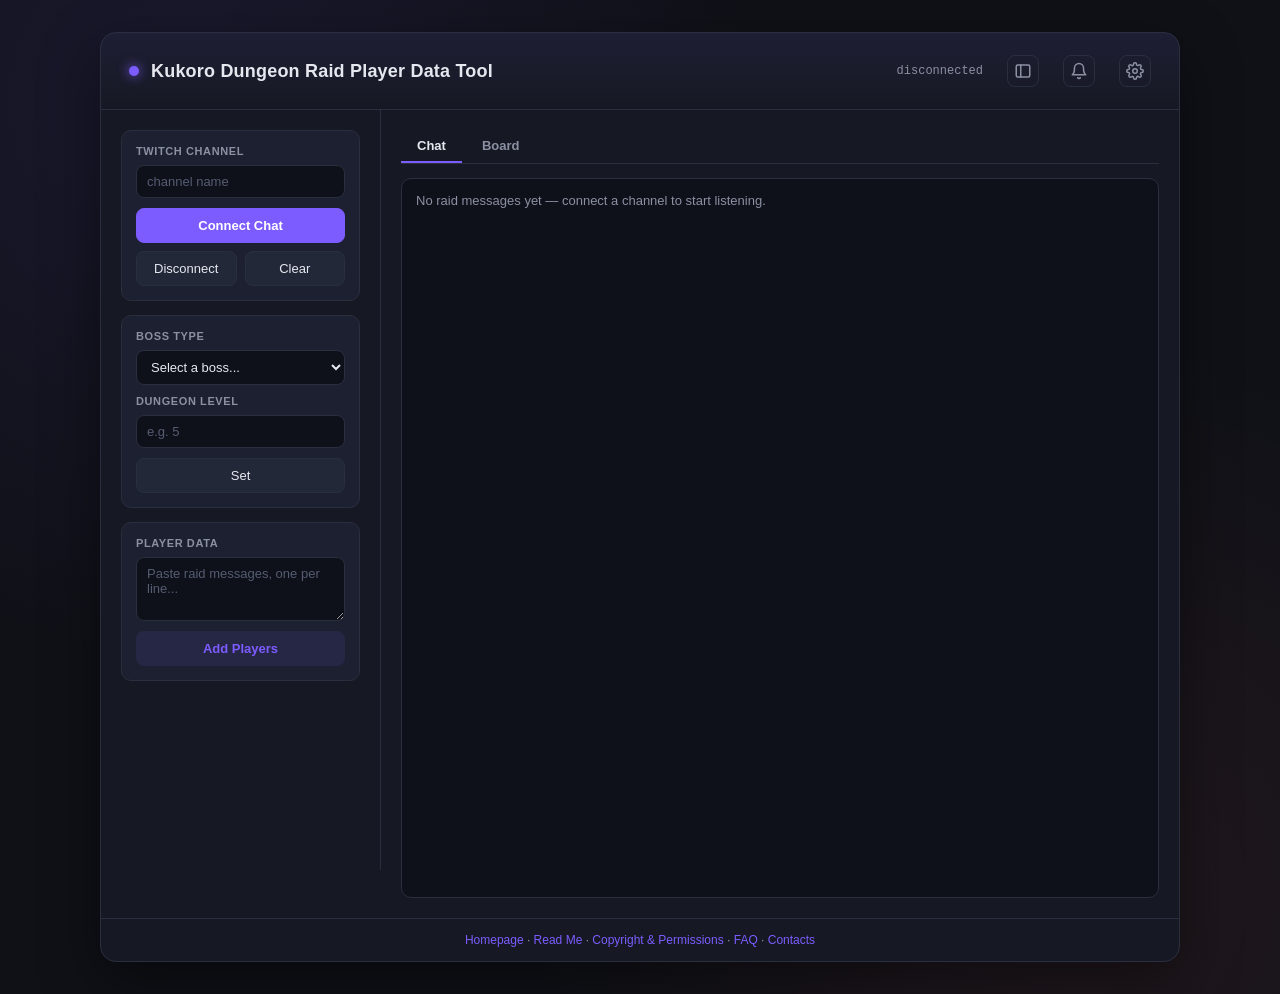
==== commit 3b5c49ec: "faq update" ====
--- a/kukoro-tool/index.html
+++ b/kukoro-tool/index.html
@@ -139,9 +139,77 @@
   </div>
 
   <div class="footer" data-i18n-html="footer_html">
-    See "<a href="#" onclick="readMe(); return false;">Read Me</a>" for Copyright &amp; Permissions.
-  </div>
-
+    <a href="https://www.damr.site/" target="_blank" rel="noopener noreferrer">Homepage</a> · <a href="#" onclick="openToolReadme(); return false;">Read Me</a> · <a href="#" onclick="readMe(); return false;">Copyright &amp; Permissions</a> · <a href="#" onclick="openFaq(); return false;">FAQ</a> · <a href="#" onclick="openContacts(); return false;">Contacts</a>
+  </div>
+
+</div>
+
+<!-- FAQ MODAL -->
+<div class="modal-overlay" id="faqOverlay" onclick="if(event.target===this) closeFaq()">
+  <div class="modal">
+    <div class="modal-header">
+      <h2 data-i18n="faq_title">FAQ</h2>
+      <button class="icon-btn" onclick="closeFaq()" aria-label="Close FAQ" data-i18n-aria="close_faq_aria">
+        <svg viewBox="0 0 24 24" width="16" height="16" fill="none" stroke="currentColor" stroke-width="2" stroke-linecap="round" stroke-linejoin="round">
+          <line x1="18" y1="6" x2="6" y2="18"></line>
+          <line x1="6" y1="6" x2="18" y2="18"></line>
+        </svg>
+      </button>
+    </div>
+
+    <div class="section faq-body">
+      <div class="faq-item">
+        <div class="faq-q" data-i18n="faq_q1">How do I start tracking a raid?</div>
+        <div class="faq-a" data-i18n="faq_a1">Enter a Twitch channel name that you would like to track in the sidebar and click "Connect Chat". Once connected, raid messages will appear in the Chat tab and matching players will be added to the Board automatically.</div>
+      </div>
+
+      <div class="faq-item">
+        <div class="faq-q" data-i18n="faq_q2">Why aren't players showing up on the Board?</div>
+        <div class="faq-a" data-i18n="faq_a2">Make sure you're connected to the correct channel and that chat messages follow the expected raid message format. You can also paste raid messages directly into the "Player Data" box and click "Add Players" to add them manually.</div>
+      </div>
+
+      <div class="faq-item">
+        <div class="faq-q" data-i18n="faq_q3">Can I set a boss type and dungeon level?</div>
+        <div class="faq-a" data-i18n="faq_a3">Yes. Choose a boss from the dropdown (or enter a custom one), set the dungeon level, and click "Set" to display them at the top of the Board tab.</div>
+      </div>
+
+      <div class="faq-item">
+        <div class="faq-q" data-i18n="faq_q4">What does "Export Board Text" do?</div>
+        <div class="faq-a" data-i18n="faq_a4">It collects roles, focuses, and skills currently shown on the Board so they can be translated or reviewed elsewhere. Found under Settings.</div>
+      </div>
+
+      <div class="faq-item">
+        <div class="faq-q" data-i18n="faq_q5">How do I clear everything and start over?</div>
+        <div class="faq-a" data-i18n="faq_a5">Click "Disconnect" to leave the channel, then "Clear" to reset the chat log and Board.</div>
+      </div>
+    </div>
+  </div>
+</div>
+
+<!-- CONTACTS MODAL -->
+<div class="modal-overlay" id="contactsOverlay" onclick="if(event.target===this) closeContacts()">
+  <div class="modal">
+    <div class="modal-header">
+      <h2 data-i18n="contacts_title">Contacts</h2>
+      <button class="icon-btn" onclick="closeContacts()" aria-label="Close Contacts" data-i18n-aria="close_contacts_aria">
+        <svg viewBox="0 0 24 24" width="16" height="16" fill="none" stroke="currentColor" stroke-width="2" stroke-linecap="round" stroke-linejoin="round">
+          <line x1="18" y1="6" x2="6" y2="18"></line>
+          <line x1="6" y1="6" x2="18" y2="18"></line>
+        </svg>
+      </button>
+    </div>
+
+    <div class="section">
+      <div class="contact-item">
+        <span class="contact-name" data-i18n="contact_twitch">Twitch</span>
+        <a href="https://twitch.tv/damr66" target="_blank" rel="noopener noreferrer">twitch.tv/damr66</a>
+      </div>
+      <div class="contact-item">
+        <span class="contact-name" data-i18n="contact_discord">Discord</span>
+        <span class="contact-value">damr</span>
+      </div>
+    </div>
+  </div>
 </div>
 
 <!-- SETTINGS MODAL -->
@@ -182,6 +250,41 @@
   </div>
 </div>
 
+<!-- TOOL README MODAL -->
+<div class="modal-overlay" id="toolReadmeOverlay" onclick="if(event.target===this) closeToolReadme()">
+  <div class="modal">
+    <div class="modal-header">
+      <h2 data-i18n="tool_readme_title">Read Me</h2>
+      <button class="icon-btn" onclick="closeToolReadme()" aria-label="Close Read Me" data-i18n-aria="close_tool_readme_aria">
+        <svg viewBox="0 0 24 24" width="16" height="16" fill="none" stroke="currentColor" stroke-width="2" stroke-linecap="round" stroke-linejoin="round">
+          <line x1="18" y1="6" x2="6" y2="18"></line>
+          <line x1="6" y1="6" x2="18" y2="18"></line>
+        </svg>
+      </button>
+    </div>
+
+    <div class="section readme-body">
+      <h3>Kukoro Dungeon Raid Player Data Tool</h3>
+      <p>A web tool that makes running a Kukoro Dungeon Raid on Twitch more comfortable for everyone.</p>
+      <p>It connects to a Twitch channel's chat, parses the raid messages players post (level, stats, role, focus, skills), and lays them out on a clean, sortable board so the whole party can see who's doing what at a glance.</p>
+
+      <h3>Features</h3>
+      <ul>
+        <li>Live Twitch chat connection — connect to any channel and watch raid messages come in, with connection status shown at all times.</li>
+        <li>Automatic player parsing — pastes or live chat messages are parsed into structured player entries (level, stats, role, focus, skills) and added to the board.</li>
+        <li>Sortable board — sort players by name, level, role, or focus with a click.</li>
+        <li>Boss / Dungeon Level tracking — set the current boss type (pick from a list or type your own) and dungeon level, shown above the board.</li>
+        <li>Manual editing — add, edit, or remove players by hand; click a player's name or a skill to highlight it red/green.</li>
+        <li>Notifications — a bell icon surfaces things that need attention.</li>
+        <li>Light/dark theme, remembered between visits.</li>
+        <li>Multi-language UI — English, Español, Français, Deutsch, and 日本語, covering all interface chrome (labels, buttons, tooltips, alerts).</li>
+        <li>Board text translation workflow — the board also displays free-text pulled straight from raid chat (role/focus/skill descriptions) that isn't part of the UI dictionary. The tool tracks which of these strings are already known (via <code>board_translations.js</code>) versus still pending, and hands to a translator.</li>
+        <li>Works fully offline / from disk — all scripts are loaded as plain <code>&lt;script&gt;</code> tags, so the tool works even when <code>index.html</code> is opened directly as a local file, not just when served over http(s).</li>
+      </ul>
+    </div>
+  </div>
+</div>
+
 <!-- READ ME MODAL -->
 <div class="modal-overlay" id="readmeOverlay" onclick="if(event.target===this) closeReadme()">
   <div class="modal">
@@ -207,8 +310,6 @@
 
       <h3>Third-party data</h3>
       <p>Player-submitted chat messages parsed by this tool remain the property of the players who wrote them. This tool does not claim ownership over any in-game text, player names, or chat content it displays or processes.</p>
-
-      <p class="readme-footnote">For setup instructions, feature details, and information on customizing keyword matching or translations, see <code>README.md</code> in the project folder.</p>
     </div>
   </div>
 </div>
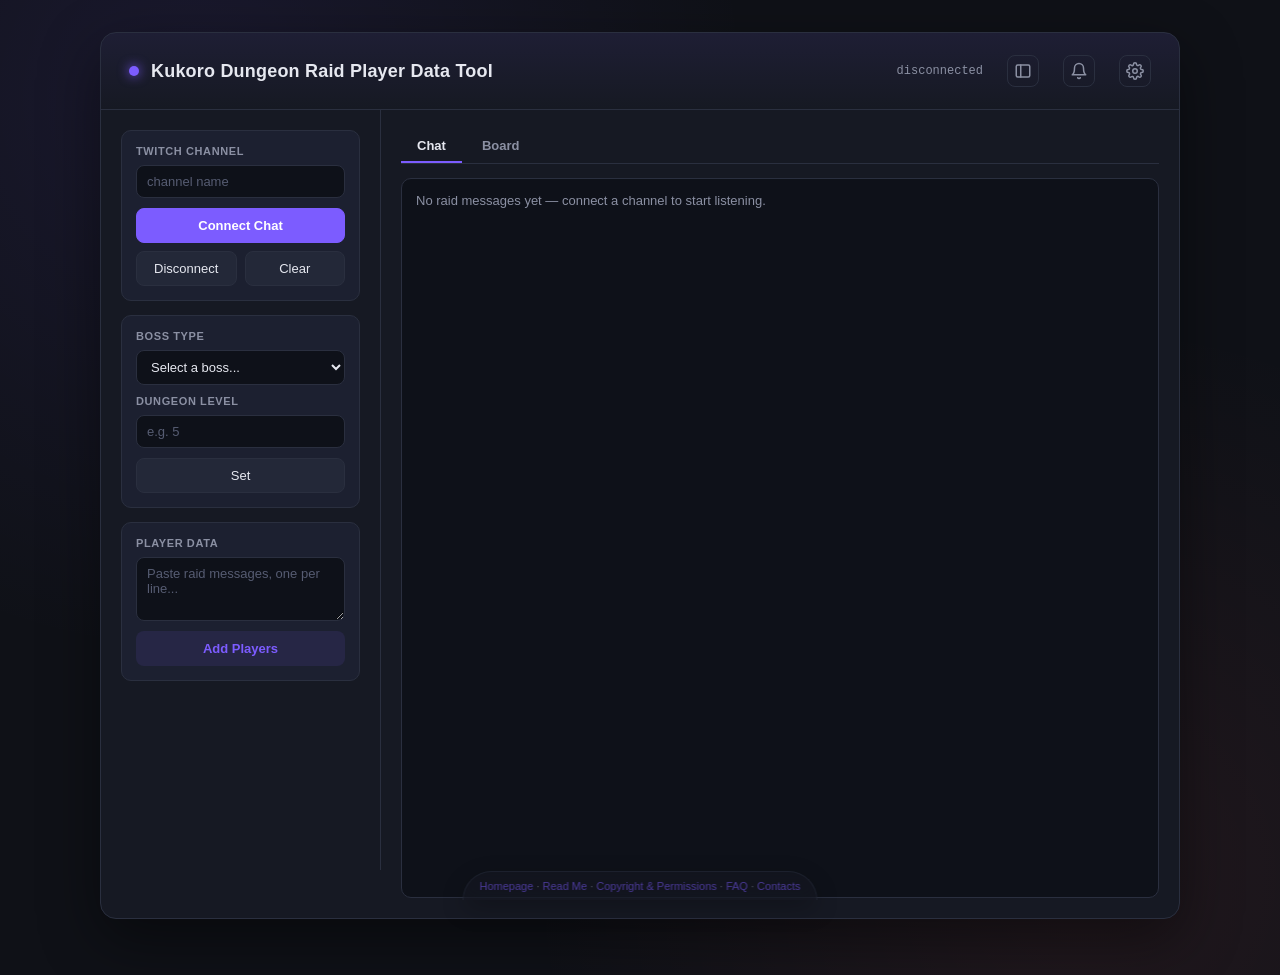
==== commit 15c186cf: "footer" ====
--- a/kukoro-tool/index.html
+++ b/kukoro-tool/index.html
@@ -138,10 +138,10 @@
 
   </div>
 
-  <div class="footer" data-i18n-html="footer_html">
-    <a href="https://www.damr.site/" target="_blank" rel="noopener noreferrer">Homepage</a> · <a href="#" onclick="openToolReadme(); return false;">Read Me</a> · <a href="#" onclick="readMe(); return false;">Copyright &amp; Permissions</a> · <a href="#" onclick="openFaq(); return false;">FAQ</a> · <a href="#" onclick="openContacts(); return false;">Contacts</a>
-  </div>
-
+</div>
+
+<div class="footer-island" data-i18n-html="footer_html">
+  <a href="https://www.damr.site/" target="_blank" rel="noopener noreferrer">Homepage</a> · <a href="#" onclick="openToolReadme(); return false;">Read Me</a> · <a href="#" onclick="readMe(); return false;">Copyright &amp; Permissions</a> · <a href="#" onclick="openFaq(); return false;">FAQ</a> · <a href="#" onclick="openContacts(); return false;">Contacts</a>
 </div>
 
 <!-- FAQ MODAL -->
@@ -180,7 +180,8 @@
 
       <div class="faq-item">
         <div class="faq-q" data-i18n="faq_q5">How do I clear everything and start over?</div>
-        <div class="faq-a" data-i18n="faq_a5">Click "Disconnect" to leave the channel, then "Clear" to reset the chat log and Board.</div>
+        <div class="faq-a" data-i18n="faq_a5">The website automatically tracks the end of the raid, and clears the board. For manual clear,
+click "Disconnect" to leave the channel, then "Clear" to reset the chat log and Board.</div>
       </div>
     </div>
   </div>
@@ -316,6 +317,7 @@
 
 <script src="patterns.js"></script>
 <script src="board_translations.js"></script>
+<script src="skill_translations.js"></script>
 <script src="script.js"></script>
 
 </body>
--- a/kukoro-tool/style.css
+++ b/kukoro-tool/style.css
@@ -68,7 +68,7 @@
     color: var(--text);
     display: flex;
     justify-content: center;
-    padding: 32px 16px;
+    padding: 32px 16px 56px;
     min-height: 100vh;
   }
 
@@ -461,7 +461,7 @@
 
   /* Read Me modal is longer-form than the other modals, so it gets its own
      width and a scrollable body instead of the default fixed-height panel. */
-  #readmeOverlay .modal {
+  #readmeOverlay .modal, #toolReadmeOverlay .modal {
     width: 520px;
     max-width: 90vw;
     max-height: 80vh;
@@ -489,6 +489,19 @@
 
   .readme-body p {
     margin: 0 0 10px;
+  }
+
+  .readme-body ul {
+    margin: 0 0 10px;
+    padding-left: 18px;
+  }
+
+  .readme-body li {
+    margin-bottom: 8px;
+  }
+
+  .readme-body li:last-child {
+    margin-bottom: 0;
   }
 
   .readme-body code {
@@ -969,20 +982,96 @@
     color: var(--text);
   }
 
-  .footer {
-    text-align: center;
-    padding: 14px;
-    font-size: 12px;
-    color: var(--text-dim);
+  .faq-body {
+    max-height: 60vh;
+    overflow-y: auto;
+  }
+
+  .faq-item {
+    padding: 10px 0;
     border-top: 1px solid var(--border);
   }
 
-  .footer a {
+  .faq-item:first-of-type {
+    border-top: none;
+    padding-top: 0;
+  }
+
+  .faq-q {
+    font-size: 13px;
+    font-weight: 600;
+    color: var(--text);
+    margin-bottom: 4px;
+  }
+
+  .faq-a {
+    font-size: 12.5px;
+    color: var(--text-dim);
+    line-height: 1.5;
+  }
+
+  .contact-item {
+    display: flex;
+    align-items: center;
+    justify-content: space-between;
+    gap: 10px;
+    font-size: 13px;
+    padding: 6px 0;
+  }
+
+  .contact-name {
+    color: var(--text-dim);
+    font-weight: 600;
+  }
+
+  .contact-item a {
     color: var(--accent);
     text-decoration: none;
   }
 
-  .footer a:hover {
+  .contact-item a:hover {
+    text-decoration: underline;
+  }
+
+  .contact-value {
+    color: var(--text);
+    font-family: 'SFMono-Regular', Consolas, monospace;
+  }
+
+  .footer-island {
+    position: fixed;
+    left: 50%;
+    bottom: 0;
+    transform: translateX(-50%);
+    z-index: 500;
+    width: max-content;
+    max-width: calc(100% - 32px);
+    text-align: center;
+    white-space: nowrap;
+    padding: 8px 16px;
+    font-size: 11px;
+    color: var(--text-dim);
+    background: var(--panel);
+    border: 1px solid var(--border);
+    border-bottom: none;
+    border-radius: 999px 999px 0 0;
+    box-shadow: 0 8px 24px var(--shadow);
+    backdrop-filter: blur(8px);
+    opacity: 0.55;
+    transition: opacity 0.2s ease;
+  }
+
+  .footer-island:hover,
+  .footer-island:focus-within {
+    opacity: 1;
+  }
+
+  .footer-island a {
+    color: var(--accent);
+    text-decoration: none;
+  }
+
+  .footer-island a:hover {
     text-decoration: underline;
   }
 
